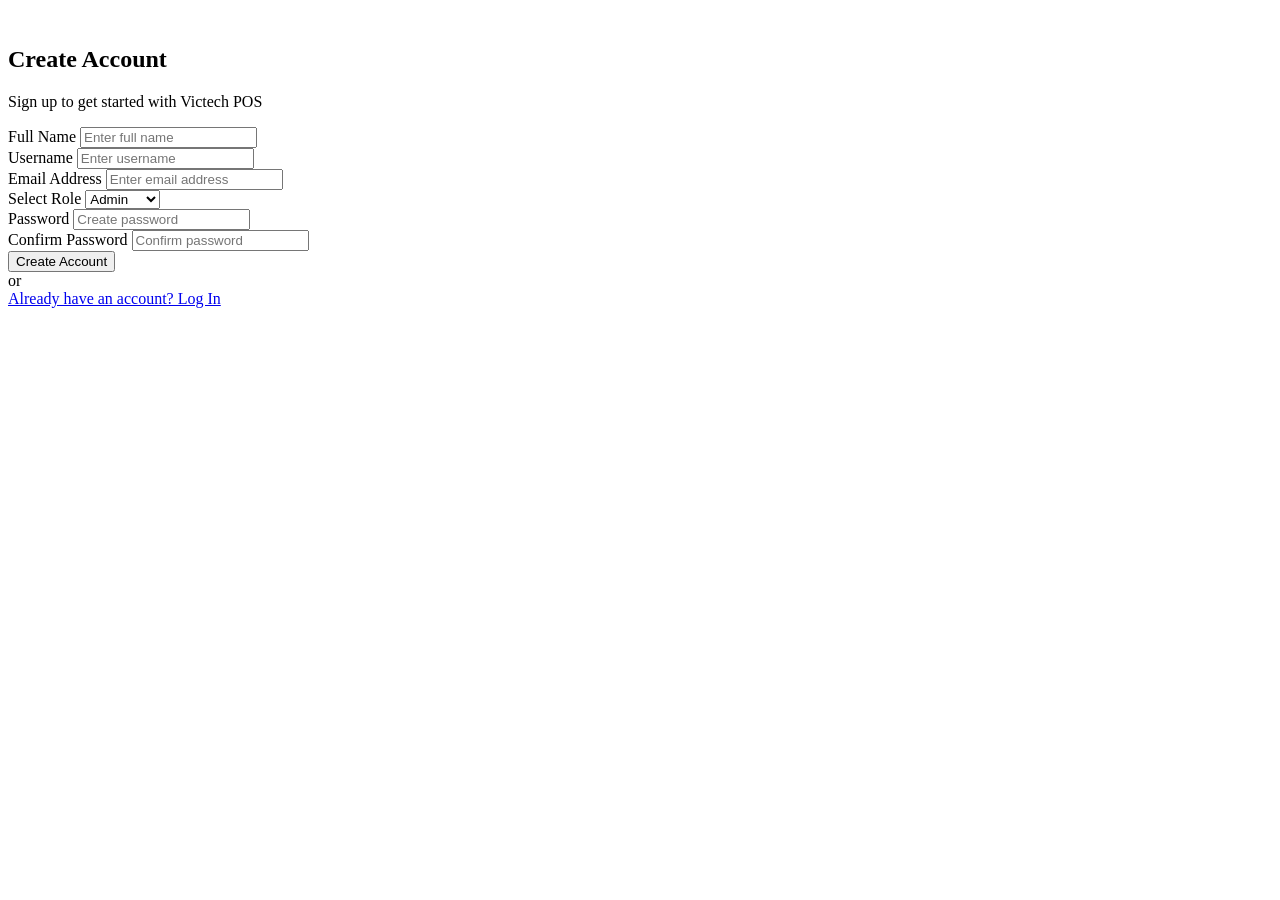
==== index.html @ 032a03e3 "Add files via upload" ====
<!DOCTYPE html>
<html lang="en">
<head>
  <meta charset="UTF-8">
  <meta name="viewport" content="width=device-width, initial-scale=1.0">
  <title>Sign Up - Victech POS</title>
  <link rel="stylesheet" href="signup.css">
</head>
<body>
  <div class="mobile-container">
    
    <!-- Top Curved Header -->
    <header class="logo-header">
      <div class="logo">
        <img src="logo.jpeg" alt="">
       
      </div>
    </header>

    <main class="signup-content">
      
      <!-- Welcome Subtitle -->
      <div class="welcome-block">
        <h2 class="title">Create Account</h2>
        <p class="subtitle">Sign up to get started with Victech POS</p>
      </div>

      <!-- Sign Up Form -->
      <form action= class="signup-form" id="form">
        
        <div class="form-group">
          <label for="fullname">Full Name</label>
          <input type="text" id="fullname" name="fullname" placeholder="Enter full name" required autocomplete="name">
        </div>

        <div class="form-group">
          <label for="username">Username</label>
          <input type="text" id="username" name="username" placeholder="Enter username" required autocomplete="username">
        </div>

        <div class="form-group">
          <label for="email">Email Address</label>
          <input type="email" id="email" name="email" placeholder="Enter email address" required autocomplete="email">
        </div>

        <div class="form-group">
          <label for="confirm-password">Select Role</label>
          <select name="" id="Role">
            <option value="">Admin</option>
            <option value="">Manager</option>
            <option value="">Cashier</option>
          </select>
        </div>

        <div class="form-group">
          <label for="password">Password</label>
          <input type="password" id="password" name="password" placeholder="Create password" required autocomplete="new-password">
        </div>

        <div class="form-group">
          <label for="confirm-password">Confirm Password</label>
          <input type="password" id="confirm-password" name="confirm_password" placeholder="Confirm password" required autocomplete="new-password">
        </div>
        

        <button type="submit" class="btn btn-primary">Create Account</button>

        <div class="divider">
          <span>or</span>
        </div>

        <a href="cover.html" class="btn btn-secondary">Already have an account? Log In</a>

      </form>

    </main>

  </div>



<script>
    const form = document.getElementById("form");

    form.addEventListener("submit", async function (event) {
        // Prevent the browser from submitting the form normally
        event.preventDefault();

        // Get valueqs from the form
        const fullname = document.getElementById("fullname").value;
        const username = document.getElementById("username").value;
        const email = document.getElementById("email").value;
        const Role = document.getElementById("Role").value;
        const password = document.getElementById("password").value;
        const confirmPassword = document.getElementById("confirm-password").value;

        // Check that passwords match
        if (password !== confirmPassword) {
            alert("Passwords do not match.");
            return;
        }

        // Send data to FastAPI
        try {
            const response = await fetch("http://127.0.0.1:8000/register", {
                method: "POST",

                headers: {
                    "Content-Type": "application/json"
                },

                body: JSON.stringify({
                    fullname: fullname,
                    username: username,
                    email: email,
                    role:Role,
                    password: password,
                    confirm_password: confirmPassword
                })
            });

            // Convert FastAPI response to JSON
            const data = await response.json();

            // Check if request was successful
            if (response.ok) {
                alert(data.message || "Account created successfully!");

                // Optional: redirect to login page
                window.location.href = "cover.html";
            } else {
                alert(data.detail || "Registration failed.");
            }

        } catch (error) {
            console.error("Connection error:", error);
            alert("Could not connect to the server.");
        }
    });
</script>

</body>
</html>
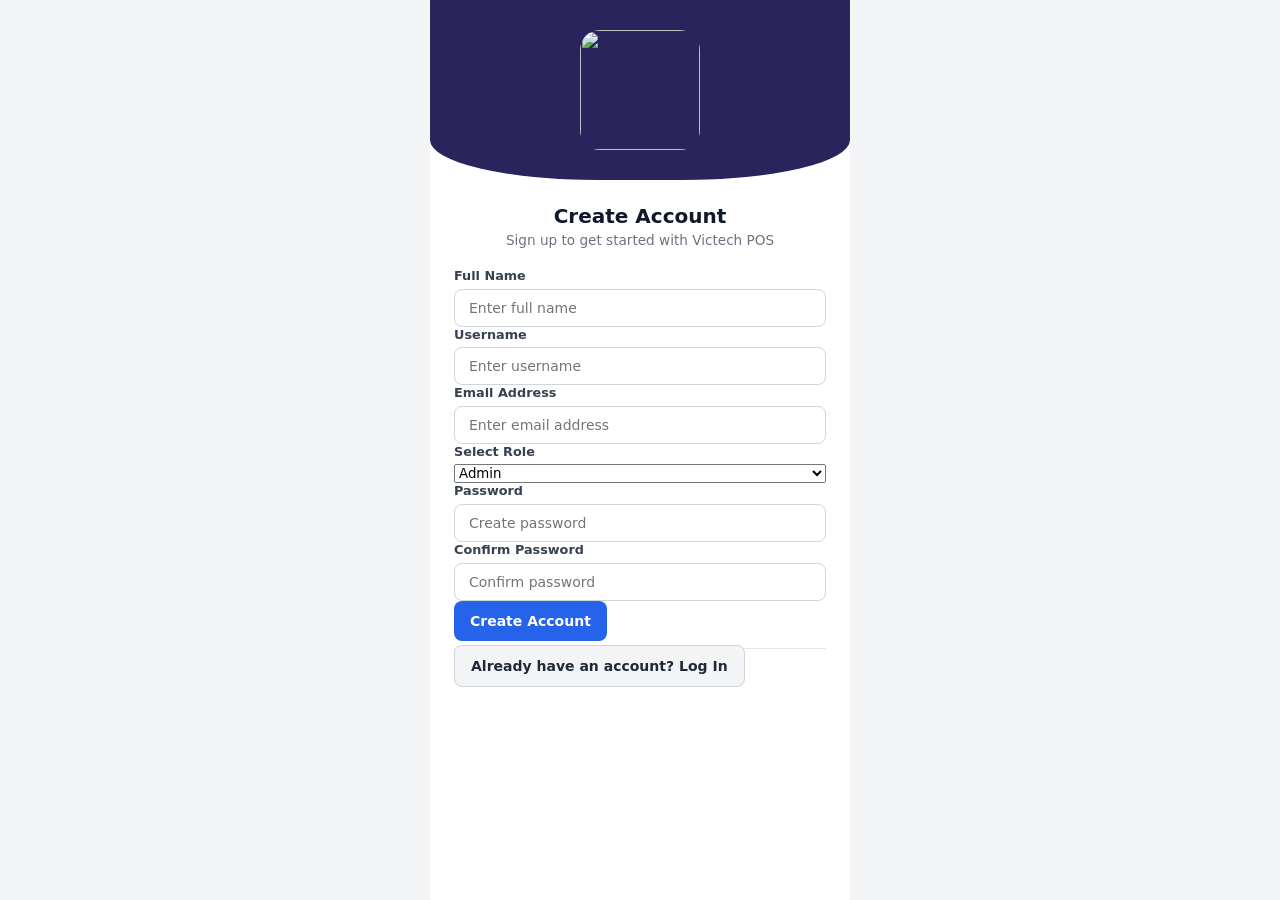
==== commit 3b1c8568: "Update index.html" ====
--- a/index.html
+++ b/index.html
@@ -4,7 +4,7 @@
   <meta charset="UTF-8">
   <meta name="viewport" content="width=device-width, initial-scale=1.0">
   <title>Sign Up - Victech POS</title>
-  <link rel="stylesheet" href="signup.css">
+  <link rel="stylesheet" href="./signup.css">
 </head>
 <body>
   <div class="mobile-container">
@@ -140,4 +140,4 @@
 </script>
 
 </body>
-</html>+</html>
--- a/signup.css
+++ b/signup.css
@@ -0,0 +1,158 @@
+/* SignUp.css */
+* {
+  box-sizing: border-box;
+  margin: 0;
+  padding: 0;
+  font-family: system-ui, -apple-system, BlinkMacSystemFont, 'Segoe UI', Roboto, sans-serif;
+}
+
+body {
+  background-color: #f3f4f6;
+  display: flex;
+  justify-content: center;
+}
+
+.mobile-container {
+  width: 100%;
+  max-width: 420px;
+  background-color: #ffffff;
+  min-height: 100vh;
+  display: flex;
+  flex-direction: column;
+}
+
+/* Header curved area matching login */
+.logo-header {
+  background-color: rgb(42, 36, 92);
+  height: 180px;
+  border-bottom-left-radius: 40% 40px;
+  border-bottom-right-radius: 40% 40px;
+  display: flex;
+  justify-content: center;
+  align-items: center;
+}
+
+.logo {
+  display: flex;
+  flex-direction: column;
+  align-items: center;
+  text-align: center;
+  color: #ffffff;
+}
+.logo img {
+    width: 120px;
+    height: 120px;
+    object-fit: contain;
+    border-radius: 20px;
+}
+
+.brand-name {
+  font-size: 1.75rem;
+  font-weight: 800;
+  letter-spacing: 2px;
+  line-height: 1.1;
+}
+
+.brand-tagline {
+  font-size: 0.875rem;
+  font-weight: 400;
+  opacity: 0.85;
+  letter-spacing: 1px;
+}
+
+/* Content Container */
+.signup-content {
+  padding: 1.5rem;
+  display: flex;
+  flex-direction: column;
+  gap: 1.25rem;
+}
+
+.welcome-block {
+  text-align: center;
+}
+
+.welcome-block .title {
+  font-size: 1.25rem;
+  font-weight: 700;
+  color: #111827;
+}
+
+.welcome-block .subtitle {
+  font-size: 0.85rem;
+  color: #6b7280;
+  margin-top: 0.25rem;
+}
+
+/* Form Styles */
+.signup-form {
+  display: flex;
+  flex-direction: column;
+  gap: 1rem;
+}
+
+.form-group {
+  display: flex;
+  flex-direction: column;
+  gap: 0.35rem;
+}
+
+.form-group label {
+  font-size: 0.8rem;
+  font-weight: 600;
+  color: #374151;
+}
+
+.form-group input {
+  padding: 0.625rem 0.875rem;
+  border: 1px solid #d1d5db;
+  border-radius: 0.5rem;
+  font-size: 0.875rem;
+  outline: none;
+}
+
+.form-group input:focus {
+  border-color: #2a245c;
+}
+
+/* Buttons & Divider */
+.btn {
+  padding: 0.75rem 1rem;
+  border-radius: 0.5rem;
+  font-weight: 600;
+  text-align: center;
+  cursor: pointer;
+  text-decoration: none;
+  font-size: 0.875rem;
+}
+
+.btn-primary {
+  background-color: #2563eb;
+  color: #ffffff;
+  border: none;
+}
+
+.btn-secondary {
+  background-color: #f3f4f6;
+  color: #1f2937;
+  border: 1px solid #d1d5db;
+}
+
+.divider {
+  display: flex;
+  align-items: center;
+  text-align: center;
+  color: #6b7280;
+  font-size: 0.8rem;
+}
+
+.divider::before,
+.divider::after {
+  content: '';
+  flex: 1;
+  border-bottom: 1px solid #e5e7eb;
+}
+
+.divider span {
+  padding: 0 0.5rem;
+}
